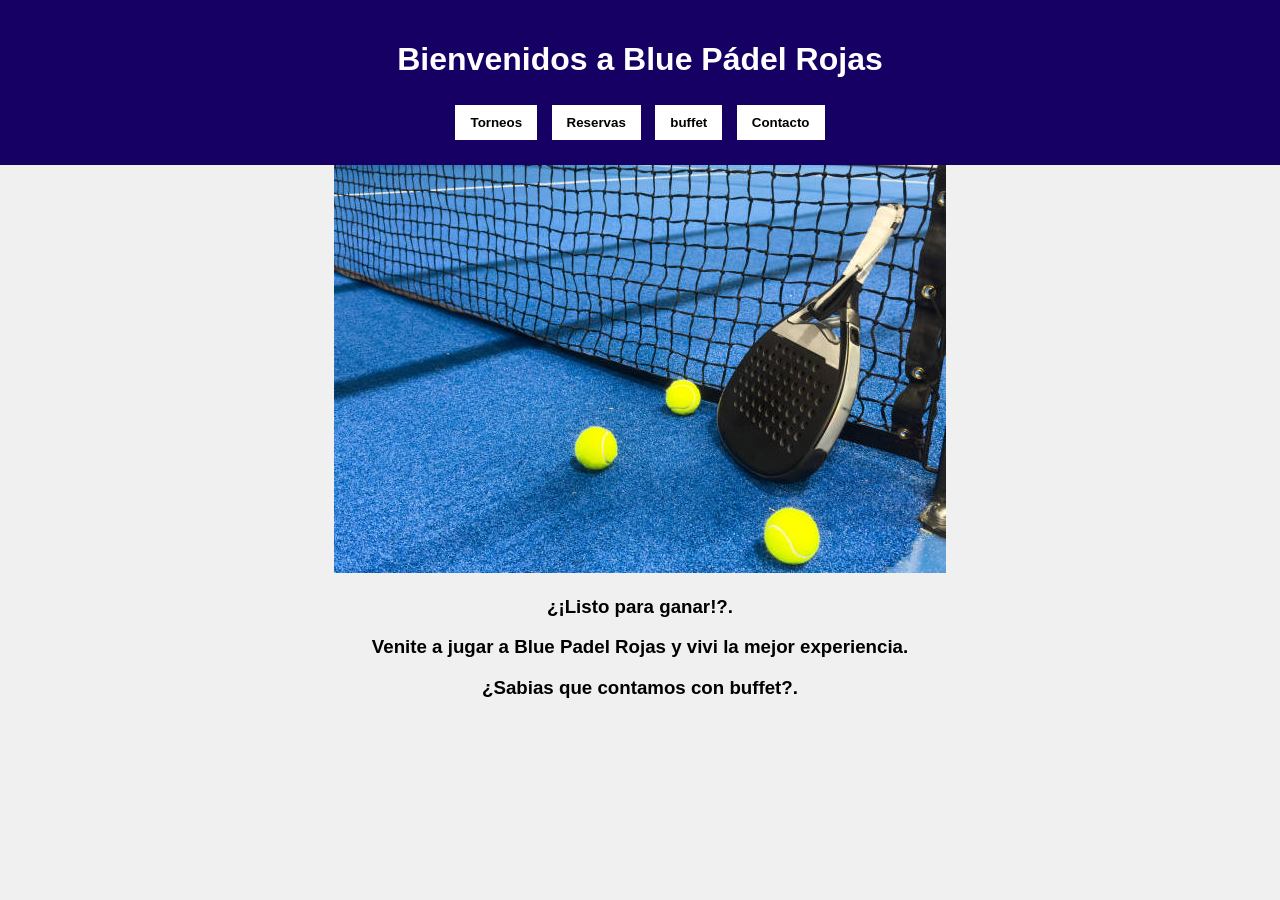
==== index.html @ 7781f5ae "Add files via upload" ====
<!DOCTYPE html>
<html lang="es">
<head>
    <meta charset="UTF-8">
    <title>Club de Pádel</title>
    <link rel="stylesheet" href="style.css">
    <script src="script.js"></script>
</head>
<body>
    <header>
        <h1>Bienvenidos a Blue Pádel Rojas</h1>
       <nav>
    <a href="torneos.html"><button>Torneos</button></a>
    <a href="reservas.html"><button>Reservas</button></a>
    <a href="buffet.html"><button>buffet</button></a>
    <button onclick="mostrarSeccion('contacto')">Contacto</button>
</nav>
    </header>

<img src="img/portada.jpg" alt="Cancha de padel" witch="400">
    <h3>¿¡Listo para ganar!?.</h3>
    <h3>Venite a jugar a Blue Padel Rojas y vivi la mejor experiencia.</h3>
    <h3>¿Sabias que contamos con buffet?.</h3>
    
<!-- Sección oculta al inicio -->
<section id="contacto" class="seccion" style="display:none;">
    <h2>Contacto</h2>
    <p>Email: info@clubpadel.com</p>
    <p>Teléfono: +54 9 11 1234-5678</p>
</section>

<script src="script.js"></script>
</body>
</html>
---- style.css ----
body {
    font-family: Arial, sans-serif;
    margin: 0;
    background-color: #f0f0f0;
    text-align: center;
}
header {
    background-color: rgb(22, 0, 100);
    color: white;
    padding: 20px;
}
nav button {
    margin: 5px;
    padding: 10px 15px;
    background-color: white;
    border: none;
    cursor: pointer;
    font-weight: bold;
}
nav button:hover {
    background-color: rgb(144, 216, 238);
}
.seccion {
    display: none; /* todas ocultas al inicio */
    padding: 20px;
    background-color: white;
    margin: 20px;
    border-radius: 10px;
}
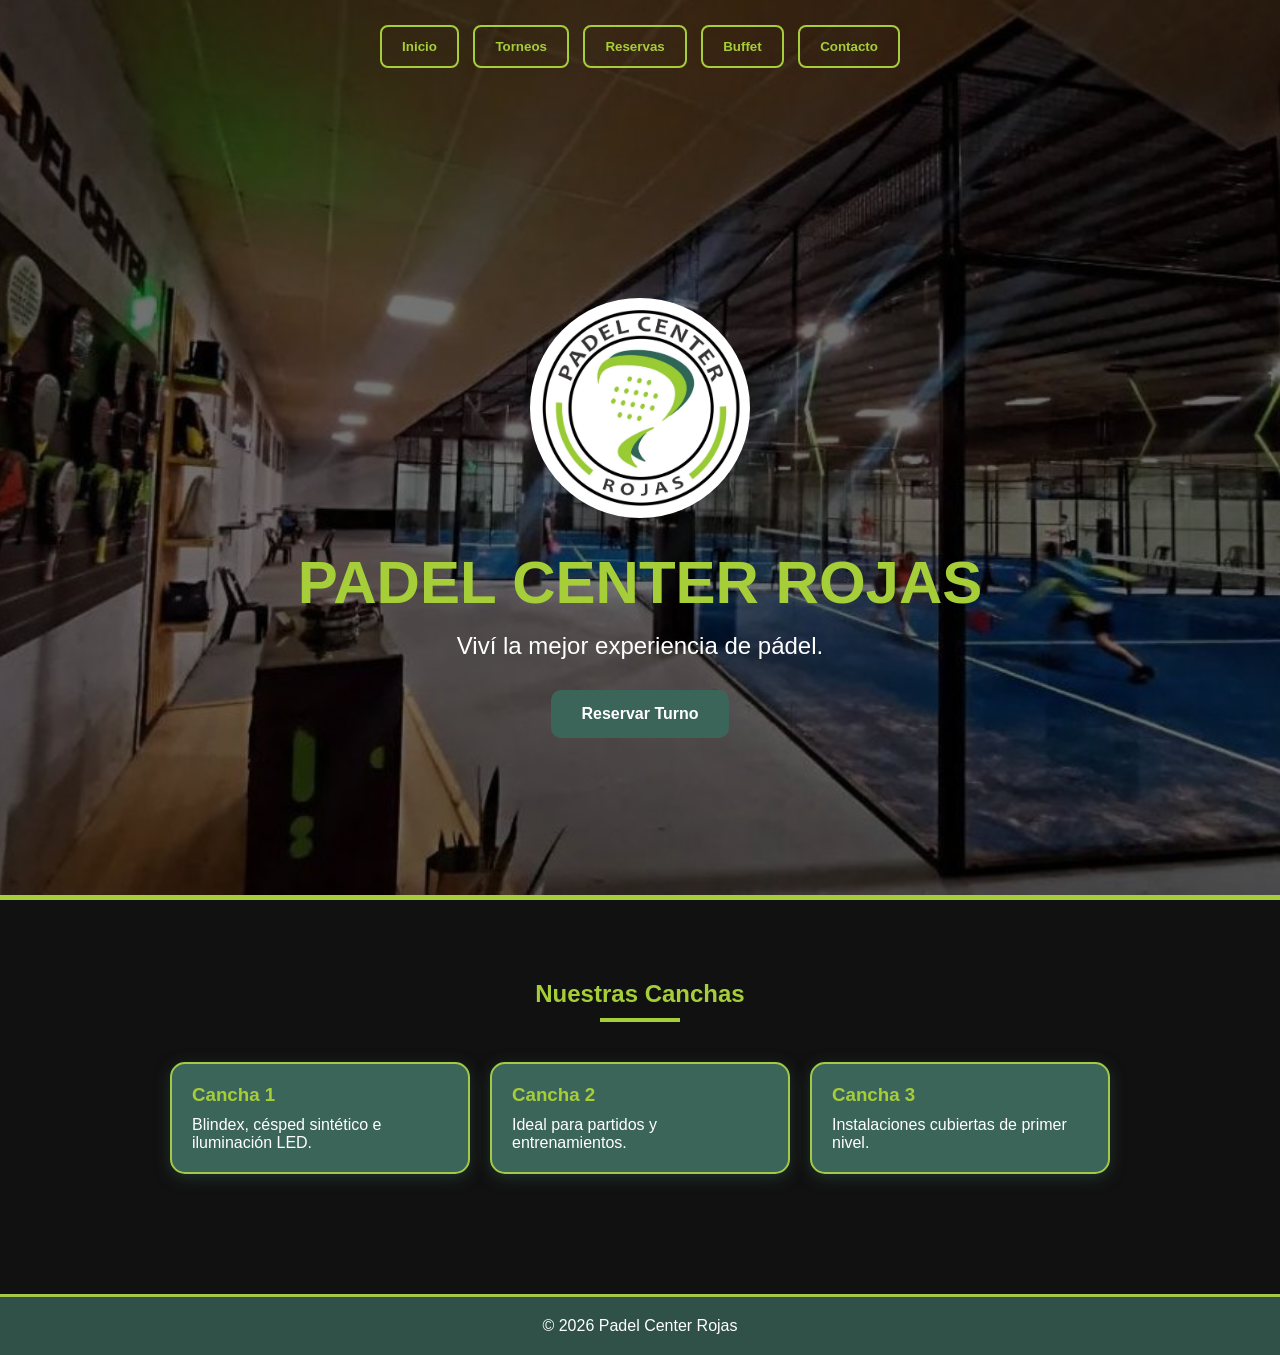
==== commit 413608b1: "feat: cambios de diseño en la pagina, con los botones que dejo Gina" ====
--- a/index.html
+++ b/index.html
@@ -2,34 +2,77 @@
 <html lang="es">
 <head>
     <meta charset="UTF-8">
-    <title>Club de Pádel</title>
+    <meta name="viewport" content="width=device-width, initial-scale=1.0">
+    <title>Padel Center Rojas</title>
+
     <link rel="stylesheet" href="style.css">
     <script src="script.js"></script>
 </head>
+
 <body>
-    <header>
-        <h1>Bienvenidos a Blue Pádel Rojas</h1>
-       <nav>
-    <a href="torneos.html"><button>Torneos</button></a>
-    <a href="reservas.html"><button>Reservas</button></a>
-    <a href="buffet.html"><button>buffet</button></a>
-    <button onclick="mostrarSeccion('contacto')">Contacto</button>
-</nav>
-    </header>
 
-<img src="img/portada.jpg" alt="Cancha de padel" witch="400">
-    <h3>¿¡Listo para ganar!?.</h3>
-    <h3>Venite a jugar a Blue Padel Rojas y vivi la mejor experiencia.</h3>
-    <h3>¿Sabias que contamos con buffet?.</h3>
-    
-<!-- Sección oculta al inicio -->
-<section id="contacto" class="seccion" style="display:none;">
-    <h2>Contacto</h2>
-    <p>Email: info@clubpadel.com</p>
-    <p>Teléfono: +54 9 11 1234-5678</p>
+<header>
+    <nav>
+        <a href="index.html"><button>Inicio</button></a>
+        <a href="torneos.html"><button>Torneos</button></a>
+        <a href="reservas.html"><button>Reservas</button></a>
+        <a href="buffet.html"><button>Buffet</button></a>
+        <button onclick="mostrarSeccion('contacto')">Contacto</button>
+    </nav>
+</header>
+
+<section class="hero">
+
+    <img src="img/logo.png" alt="Padel Center Rojas" class="logo-central">
+
+    <h1>PADEL CENTER ROJAS</h1>
+
+    <p>Viví la mejor experiencia de pádel.</p>
+
+    <a href="reservas.html" class="btn">
+        Reservar Turno
+    </a>
+
 </section>
 
-<script src="script.js"></script>
+<section id="canchas">
+
+    <h2>Nuestras Canchas</h2>
+
+    <div class="cards">
+
+        <div class="card">
+            <h3>Cancha 1</h3>
+            <p>Blindex, césped sintético e iluminación LED.</p>
+        </div>
+
+        <div class="card">
+            <h3>Cancha 2</h3>
+            <p>Ideal para partidos y entrenamientos.</p>
+        </div>
+
+        <div class="card">
+            <h3>Cancha 3</h3>
+            <p>Instalaciones cubiertas de primer nivel.</p>
+        </div>
+
+    </div>
+
+</section>
+
+<section id="contacto" class="seccion" style="display:none;">
+
+    <h2>Contacto</h2>
+
+    <p>📸 Instagram: @padelcenterrojas</p>
+
+    <p>📱 WhatsApp: 2474-467506</p>
+
+</section>
+
+<footer>
+    <p>© 2026 Padel Center Rojas</p>
+</footer>
+
 </body>
 </html>
-
--- a/style.css
+++ b/style.css
@@ -1,30 +1,166 @@
-body {
-    font-family: Arial, sans-serif;
-    margin: 0;
-    background-color: #f0f0f0;
-    text-align: center;
-}
-header {
-    background-color: rgb(22, 0, 100);
-    color: white;
-    padding: 20px;
-}
-nav button {
-    margin: 5px;
-    padding: 10px 15px;
-    background-color: white;
-    border: none;
-    cursor: pointer;
-    font-weight: bold;
-}
-nav button:hover {
-    background-color: rgb(144, 216, 238);
-}
-.seccion {
-    display: none; /* todas ocultas al inicio */
-    padding: 20px;
-    background-color: white;
-    margin: 20px;
-    border-radius: 10px;
+*{
+    margin:0;
+    padding:0;
+    box-sizing:border-box;
 }
 
+body{
+    font-family:Arial, sans-serif;
+    background:#111;
+    color:white;
+}
+
+/* HEADER */
+
+header{
+    position:absolute;
+    top:0;
+    width:100%;
+    padding:20px;
+    z-index:1000;
+    text-align:center;
+}
+
+nav button{
+    margin:5px;
+    padding:12px 20px;
+    background:transparent;
+    color:#A6CE39;
+    border:2px solid #A6CE39;
+    border-radius:8px;
+    cursor:pointer;
+    font-weight:bold;
+    transition:0.3s;
+}
+
+nav button:hover{
+    background:#A6CE39;
+    color:black;
+    transform:scale(1.05);
+}
+
+/* PORTADA */
+
+.hero{
+    height:100vh;
+
+    background:
+    linear-gradient(
+        rgba(0,0,0,0.55),
+        rgba(0,0,0,0.55)
+    ),
+    url("img/cancha.png");
+
+    background-size:cover;
+    background-position:center;
+
+    display:flex;
+    flex-direction:column;
+    justify-content:center;
+    align-items:center;
+    text-align:center;
+    border-bottom:5px solid #A6CE39;
+
+    padding-top:80px;
+}
+
+.logo-central{
+    width:220px;
+    background:white;
+    border-radius:50%;
+    padding:8px;
+    margin-top:60px;
+    margin-bottom:30px;
+}
+.hero h1{
+    color:#A6CE39;
+    font-size:60px;
+    margin-bottom:15px;
+}
+
+.hero p{
+    font-size:24px;
+    margin-bottom:30px;
+}
+
+.btn{
+    background:#3C6559;
+    color:white;
+    text-decoration:none;
+    padding:15px 30px;
+    border-radius:10px;
+    font-weight:bold;
+}
+
+.btn:hover{
+    background:#A2C947;
+    color:black;
+}
+
+/* SECCIÓN CANCHAS */
+
+#canchas{
+    padding:80px 20px;
+}
+
+#canchas h2{
+    text-align:center;
+    color:#A6CE39;
+    margin-bottom:40px;
+    position:relative;
+}
+
+#canchas h2::after{
+    content:"";
+    display:block;
+    width:80px;
+    height:4px;
+    background:#A6CE39;
+    margin:10px auto 0;
+}
+
+.cards{
+    display:flex;
+    justify-content:center;
+    gap:20px;
+    flex-wrap:wrap;
+}
+
+.card{
+    width:300px;
+    background:#3C6559;
+    padding:20px;
+    border-radius:15px;
+    border:2px solid #A2C947;
+    box-shadow: 0 4px 15px rgba(47,81,71,0.5);
+}
+
+.card:hover{
+    transform:translateY(-5px);
+    box-shadow:0 0 20px rgba(166,206,57,0.5);
+}
+
+.card h3{
+    color:#A6CE39;
+    margin-bottom:10px;
+}
+
+/* CONTACTO */
+
+.seccion{
+    padding:40px;
+    margin:20px;
+    background:#222;
+    border-radius:10px;
+    text-align:center;
+}
+
+/* FOOTER */
+
+footer{
+    background:#2F5147;
+    text-align:center;
+    padding:20px;
+    margin-top:40px;
+    border-top:3px solid #A2C947;
+}
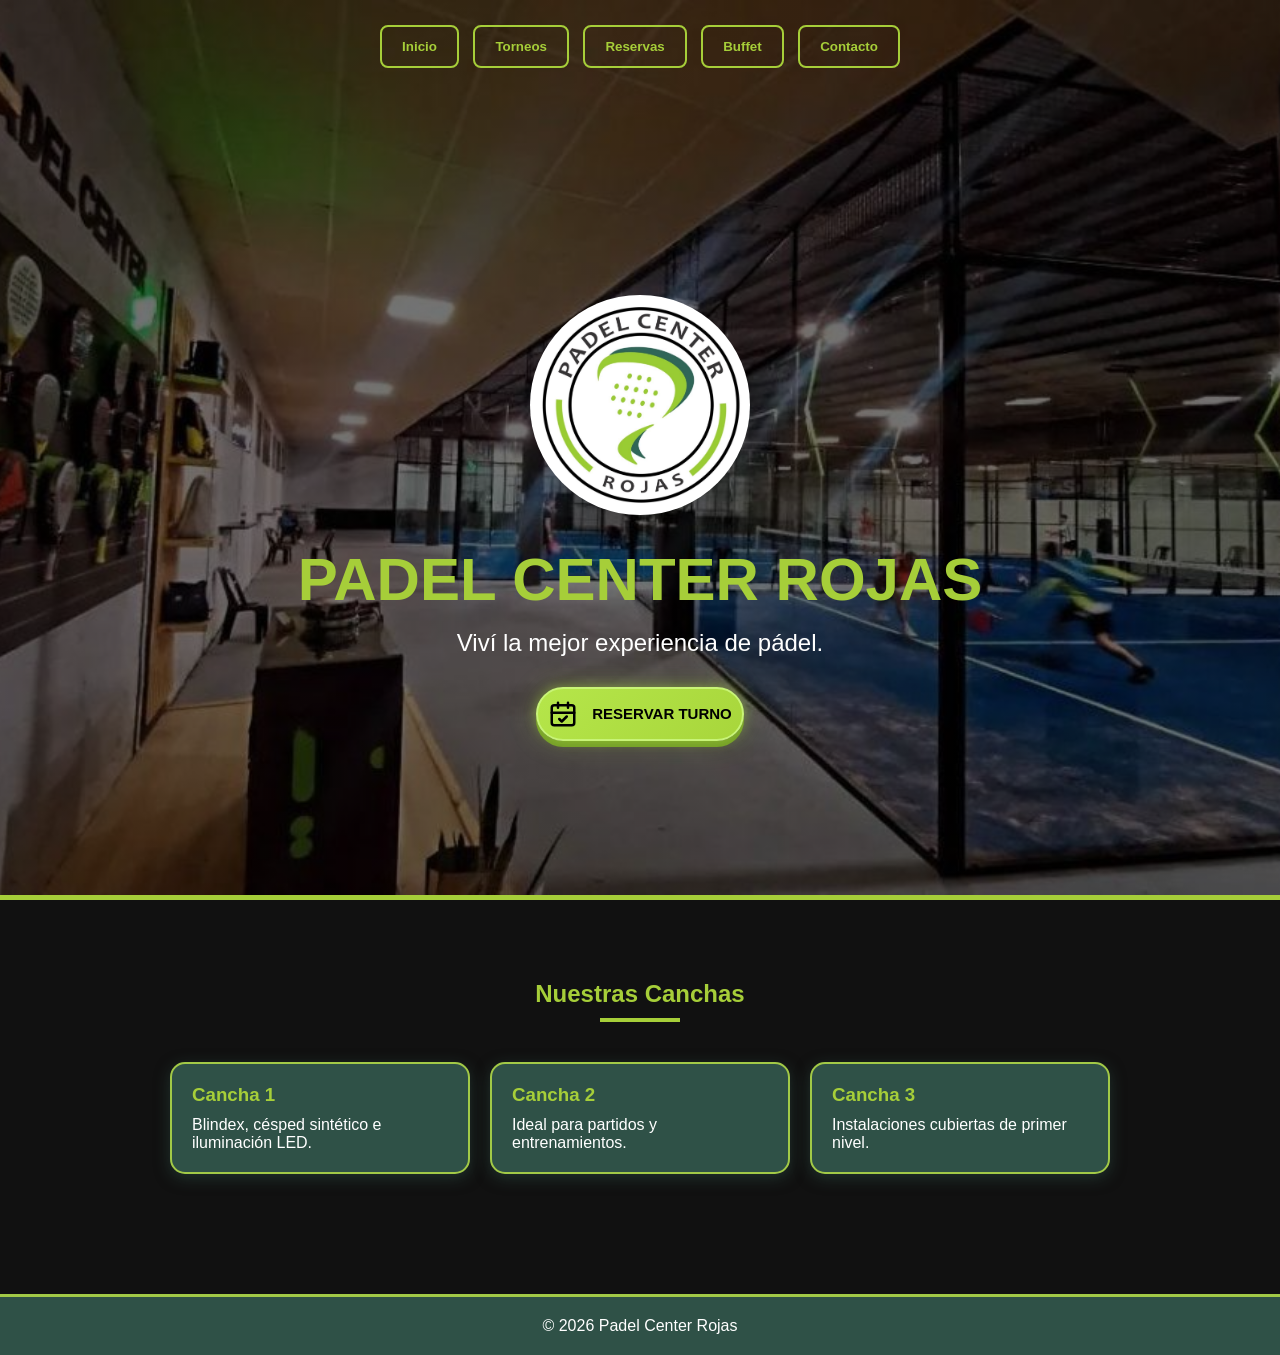
==== commit adc6e8c4: "modifique el boton de reserva le di forma para que resalte mas" ====
--- a/index.html
+++ b/index.html
@@ -29,9 +29,26 @@
 
     <p>Viví la mejor experiencia de pádel.</p>
 
-    <a href="reservas.html" class="btn">
-        Reservar Turno
-    </a>
+   
+<a href="reservas.html" class="btn-reservar-turno">
+    <svg
+        xmlns="http://www.w3.org/2000/svg"
+        viewBox="0 0 24 24"
+        fill="none"
+        stroke="currentColor"
+        stroke-width="2"
+        stroke-linecap="round"
+        stroke-linejoin="round"
+        aria-hidden="true">
+
+        <rect x="3" y="5" width="18" height="16" rx="2"></rect>
+        <path d="M16 3v4M8 3v4M3 11h18"></path>
+        <path d="m9 16 2 2 4-4"></path>
+    </svg>
+
+    <span>RESERVAR TURNO</span>
+</a>
+
 
 </section>
 
--- a/style.css
+++ b/style.css
@@ -84,7 +84,7 @@
 }
 
 .btn{
-    background:#3C6559;
+    background:#35695A;
     color:white;
     text-decoration:none;
     padding:15px 30px;
@@ -128,7 +128,7 @@
 
 .card{
     width:300px;
-    background:#3C6559;
+    background:#2F5147;
     padding:20px;
     border-radius:15px;
     border:2px solid #A2C947;
@@ -164,3 +164,130 @@
     margin-top:40px;
     border-top:3px solid #A2C947;
 }
+
+/* BOTÓN RESERVAR TURNO - PADEL CENTER ROJAS */
+
+.btn-reservar-turno {
+    display: inline-flex;
+    align-items: center;
+    justify-content: center;
+    gap: 14px;
+
+    padding: 10px 10px;
+    min-width: 30px;
+    min-height: 20px;
+
+    background: linear-gradient(135deg, #B5E64A, #A8D63B);
+    color: #000000;
+
+    font-size: 15px;
+    font-weight: 900;
+    text-decoration: none;
+    text-align: center;
+
+    border: 2px solid #C8F477;
+    border-radius: 999px;
+
+    box-shadow:
+        0 0 12px rgba(168, 214, 59, 0.45),
+        0 0 28px rgba(168, 214, 59, 0.25),
+        0 6px 0 #719B27;
+
+    cursor: pointer;
+    position: relative;
+    overflow: hidden;
+
+    transition:
+        transform 0.25s ease,
+        box-shadow 0.25s ease,
+        filter 0.25s ease;
+
+    animation: entradaReserva 0.7s ease-out,
+               brilloReserva 2.8s ease-in-out 1s infinite;
+}
+
+/* Ícono de calendario */
+.btn-reservar-turno svg {
+    width: 30px;
+    height: 30px;
+    flex-shrink: 0;
+}
+
+/* Efecto al pasar el cursor */
+.btn-reservar-turno:hover {
+    transform: translateY(-4px) scale(1.04);
+    filter: brightness(1.08);
+
+    box-shadow:
+        0 0 18px rgba(168, 214, 59, 0.65),
+        0 0 38px rgba(168, 214, 59, 0.4),
+        0 9px 0 #719B27;
+}
+
+/* Efecto al presionar */
+.btn-reservar-turno:active {
+    transform: translateY(3px) scale(0.98);
+    box-shadow: 0 2px 0 #719B27;
+}
+
+/* Accesibilidad con teclado */
+.btn-reservar-turno:focus-visible {
+    outline: 3px solid white;
+    outline-offset: 5px;
+}
+
+/* Entrada del botón */
+@keyframes entradaReserva {
+    from {
+        opacity: 0;
+        transform: translateY(18px);
+    }
+    to {
+        opacity: 1;
+        transform: translateY(0);
+    }
+}
+
+/* Resplandor suave */
+@keyframes brilloReserva {
+    0%, 100% {
+        box-shadow:
+            0 0 12px rgba(168, 214, 59, 0.45),
+            0 0 28px rgba(168, 214, 59, 0.25),
+            0 6px 0 #719B27;
+    }
+
+    50% {
+        box-shadow:
+            0 0 20px rgba(168, 214, 59, 0.7),
+            0 0 40px rgba(168, 214, 59, 0.4),
+            0 6px 0 #719B27;
+    }
+}
+
+/* Adaptación a celulares */
+@media (max-width: 480px) {
+    .btn-reservar-turno {
+        min-width: 0;
+        width: 85%;
+        max-width: 340px;
+        min-height: 76px;
+        padding: 20px 18px;
+        gap: 10px;
+        font-size: 21px;
+        border-radius: 16px;
+    }
+
+    .btn-reservar-turno svg {
+        width: 27px;
+        height: 27px;
+    }
+}
+
+/* Respetar usuarios que prefieren menos animaciones */
+@media (prefers-reduced-motion: reduce) {
+    .btn-reservar-turno {
+        animation: none;
+        transition: none;
+    }
+}
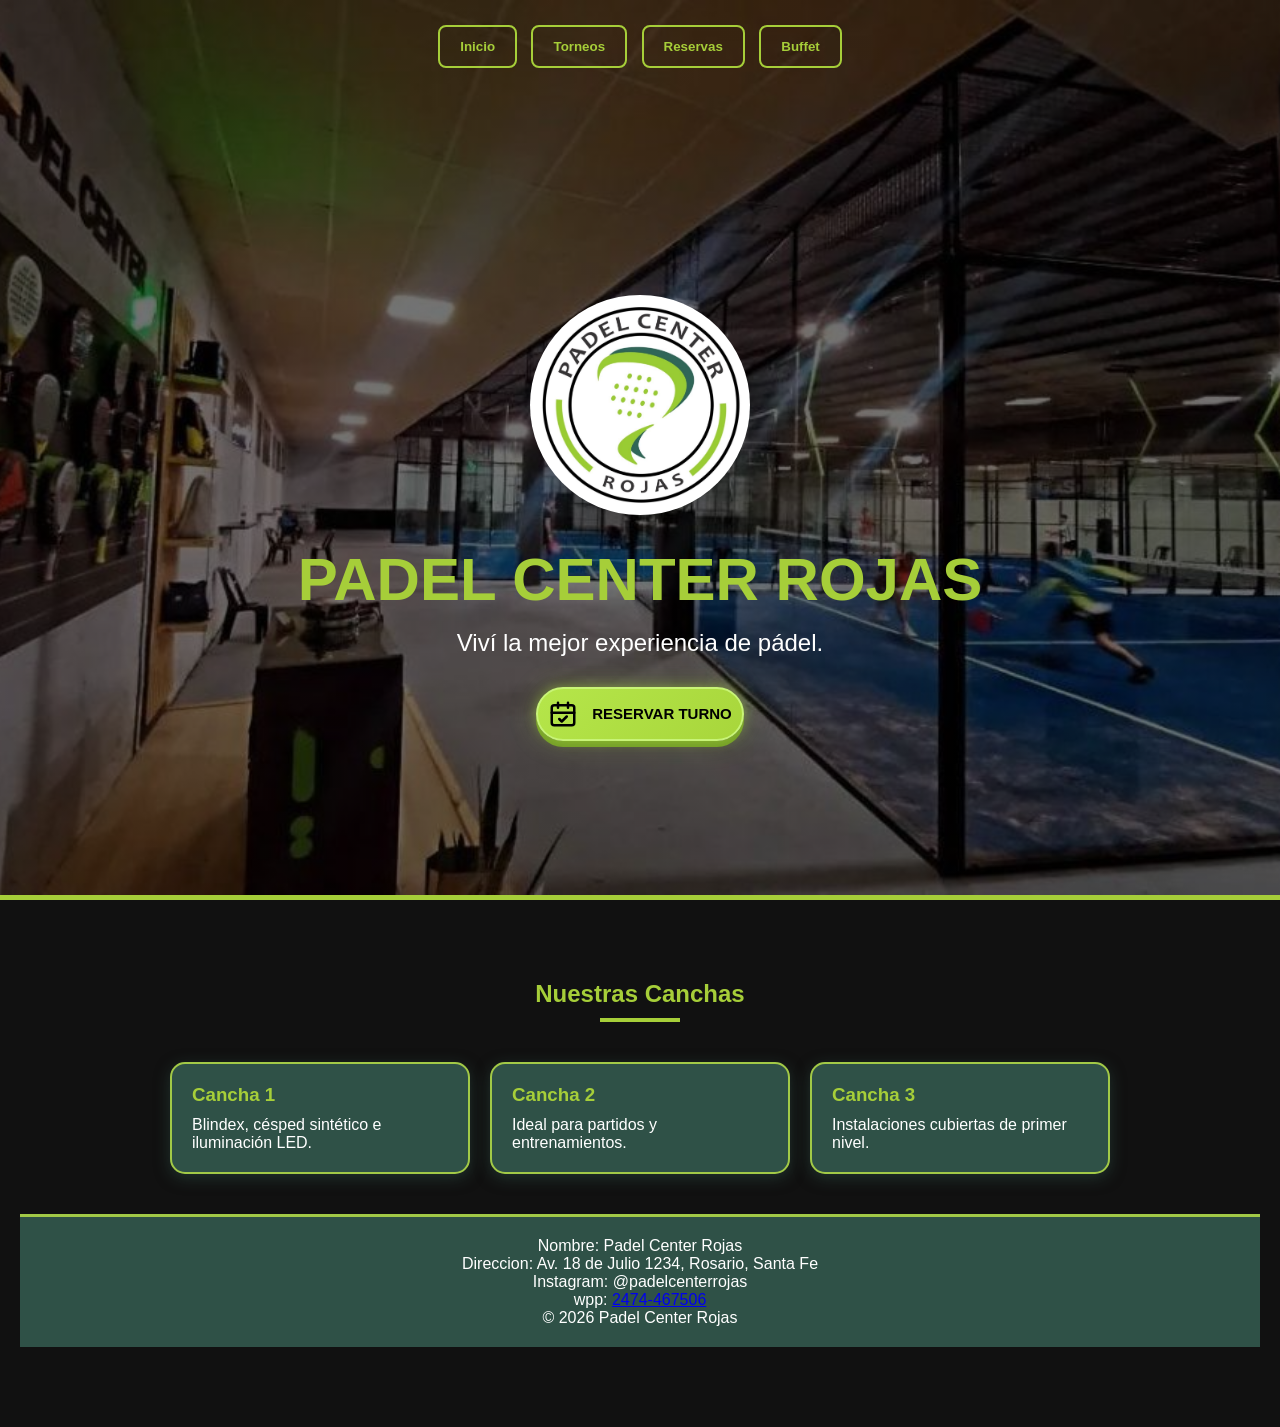
==== commit 332eae95: "Eliminado boton contacto" ====
--- a/index.html
+++ b/index.html
@@ -17,7 +17,6 @@
         <a href="torneos.html"><button>Torneos</button></a>
         <a href="reservas.html"><button>Reservas</button></a>
         <a href="buffet.html"><button>Buffet</button></a>
-        <button onclick="mostrarSeccion('contacto')">Contacto</button>
     </nav>
 </header>
 
@@ -75,19 +74,11 @@
 
     </div>
 
-</section>
-
-<section id="contacto" class="seccion" style="display:none;">
-
-    <h2>Contacto</h2>
-
-    <p>📸 Instagram: @padelcenterrojas</p>
-
-    <p>📱 WhatsApp: 2474-467506</p>
-
-</section>
-
 <footer>
+    <p>Nombre: Padel Center Rojas</p>
+    <p>Direccion: Av. 18 de Julio 1234, Rosario, Santa Fe</p>
+    <p>Instagram: @padelcenterrojas</p>
+    <p> wpp: <a href="https://wa.me/542474467506" target="_blank">2474-467506</a></p>
     <p>© 2026 Padel Center Rojas</p>
 </footer>
 
